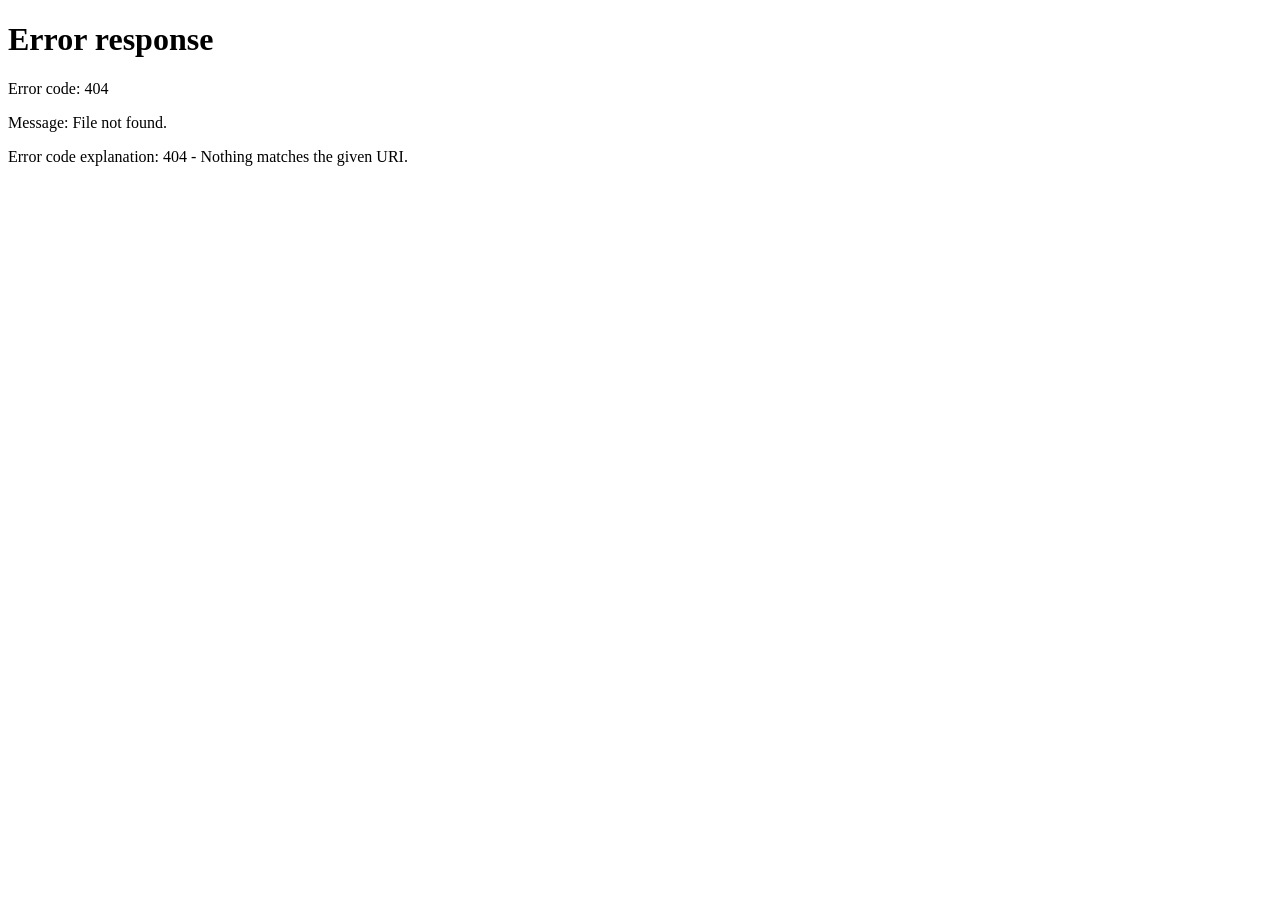
==== home/home.html @ 9489f561 "se ha creado una primera version del simulador" ====
<!DOCTYPE html>
<html lang="en">

<head>
    <meta charset="UTF-8">
    <title>Compass – Home</title>
    <link rel="stylesheet" href="css/home.css">
</head>

<body>

    <!-- HEADER -->
    <header class="top-bar">
        <div class="logo">
            <span class="certiport">CERTIPORT</span>
            <span class="subtitle">A Pearson VUE Business</span>
        </div>

        <div class="user-info">
            👤 <span id="usernameDisplay"></span>
        </div>
    </header>

    <!-- SIDEBAR -->
    <aside class="sidebar">
        <ul>
            <li class="active">🏠 Home</li>
            <li>📝 Manage Exams</li>
            <li>📦 Inventory</li>
            <li>⬆ Updates</li>
            <li>⬇ Import / Export</li>
            <li>⚙ Settings</li>
            <li>✔ System Check</li>
            <li>ℹ About Compass</li>
        </ul>
    </aside>

    <!-- MAIN CONTENT -->
    <main class="content">
        <div class="panel">

            <div class="panel-header">
                <h1>Home</h1>
                <button id="launchExam">Launch an Exam</button>
            </div>

            <hr>

            <section class="section">
                <h3>Exam Updates/System Updates</h3>
                <p>No available updates</p>
            </section>

            <hr>

            <section class="section">
                <h3>Updates Mode</h3>
                <p>Current Mode: <strong>Automatic</strong></p>
                <p>Last Update 2026-02-05 16:13:20</p>
                <p>Next Update 2026-02-06 08:47:00</p>
                <a href="#">Change Update service scheduler settings</a>
            </section>

            <hr>

            <section class="section">
                <h3>Office Compatibility</h3>
                <a href="#">Office Compatibility ⚠</a>
            </section>

        </div>
    </main>


    <!-- FOOTER -->
    <footer>
        <div class="footer-left">
            <span>👤</span>
            <span>🖥</span>
            <span>📶</span>
        </div>

        <div class="footer-center">
            Copyright © 1996–2026 Pearson Education Inc.
            <div class="footer-links">
                <a href="#">Terms</a> |
                <a href="#">Privacy</a> |
                <a href="#">Contact</a>
            </div>
            <a class="close" href="#">Close Window</a>
        </div>

        <div class="footer-right">
            <small>3.2601.22.2</small><br>
            <small>19.0.2.1687</small>
        </div>
    </footer>

    <script src="js/home.js"></script>
</body>

</html>
---- home/css/home.css ----
* {
  margin: 0;
  padding: 0;
  box-sizing: border-box;
  font-family: Arial, sans-serif;
}

body {
  background: #f2f2f2;
}

/* HEADER */
.top-bar {
  position: fixed;
  top: 0;
  left: 0;
  right: 0;
  height: 60px;
  background: #fff;
  border-bottom: 1px solid #ccc;
  display: flex;
  justify-content: space-between;
  align-items: center;
  padding: 0 24px;
  z-index: 1000;
}

.certiport {
  font-size: 22px;
  font-weight: bold;
  color: #007fa3;
}

.subtitle {
  font-size: 11px;
  color: #666;
  display: block;
}

.user-info {
  font-size: 14px;
}

/* SIDEBAR */
.sidebar {
  position: fixed;
  top: 60px;
  bottom: 60px;
  left: 0;
  width: 220px;
  background: #fff;
  border-right: 1px solid #ccc;
}

.sidebar ul {
  list-style: none;
}

.sidebar li {
  padding: 12px 16px;
  cursor: pointer;
  color: #555;
}

.sidebar li.active {
  background: #007fa3;
  color: white;
}

/* CONTENT */
/* CONTENT AREA */
.content {
  margin-left: 220px;
  padding: 80px 20px 80px;
  background: #f2f2f2;
  min-height: 100vh;
}

/* PANEL CENTRAL */
.panel {
  background: #ffffff;
  max-width: 980px;          /* Compass NO es full width */
  margin: 0 auto;
  padding: 25px 30px;
  border: 1px solid #dcdcdc;
}

/* HEADER DEL PANEL */
.panel-header {
  display: flex;
  justify-content: space-between;
  align-items: center;
}

.panel-header h1 {
  font-size: 26px;
  font-weight: normal;
}

/* BOTÓN */
.panel-header button {
  background: #007fa3;
  color: white;
  border: none;
  padding: 8px 16px;
  font-size: 13px;
  border-radius: 2px;
  cursor: pointer;
}

/* SECCIONES */
.section h3 {
  font-size: 15px;
  margin-bottom: 8px;
  font-weight: bold;
}

.section p,
.section a {
  font-size: 13px;
  color: #333;
  margin-bottom: 4px;
}

.section a {
  color: #007fa3;
  text-decoration: none;
}

.section a:hover {
  text-decoration: underline;
}

/* LÍNEAS */
hr {
  border: none;
  border-top: 1px solid #e0e0e0;
  margin: 18px 0;
}

footer {
  position: fixed;
  bottom: 0;
  left: 0;
  right: 0;
  height: 60px;
  background: #007fa3;
  color: white;
  display: flex;
  justify-content: space-between;
  align-items: center;
  padding: 0 20px;
  font-size: 12px;
}

.footer-links a,
.close {
  color: white;
  text-decoration: underline;
  font-size: 11px;
}

/* RESPONSIVE */
@media (max-width: 768px) {
  .content {
    margin-left: 0;
    padding: 80px 10px;
  }

  .panel {
    padding: 20px;
  }

  .panel-header {
    flex-direction: column;
    align-items: flex-start;
    gap: 10px;
  }
}
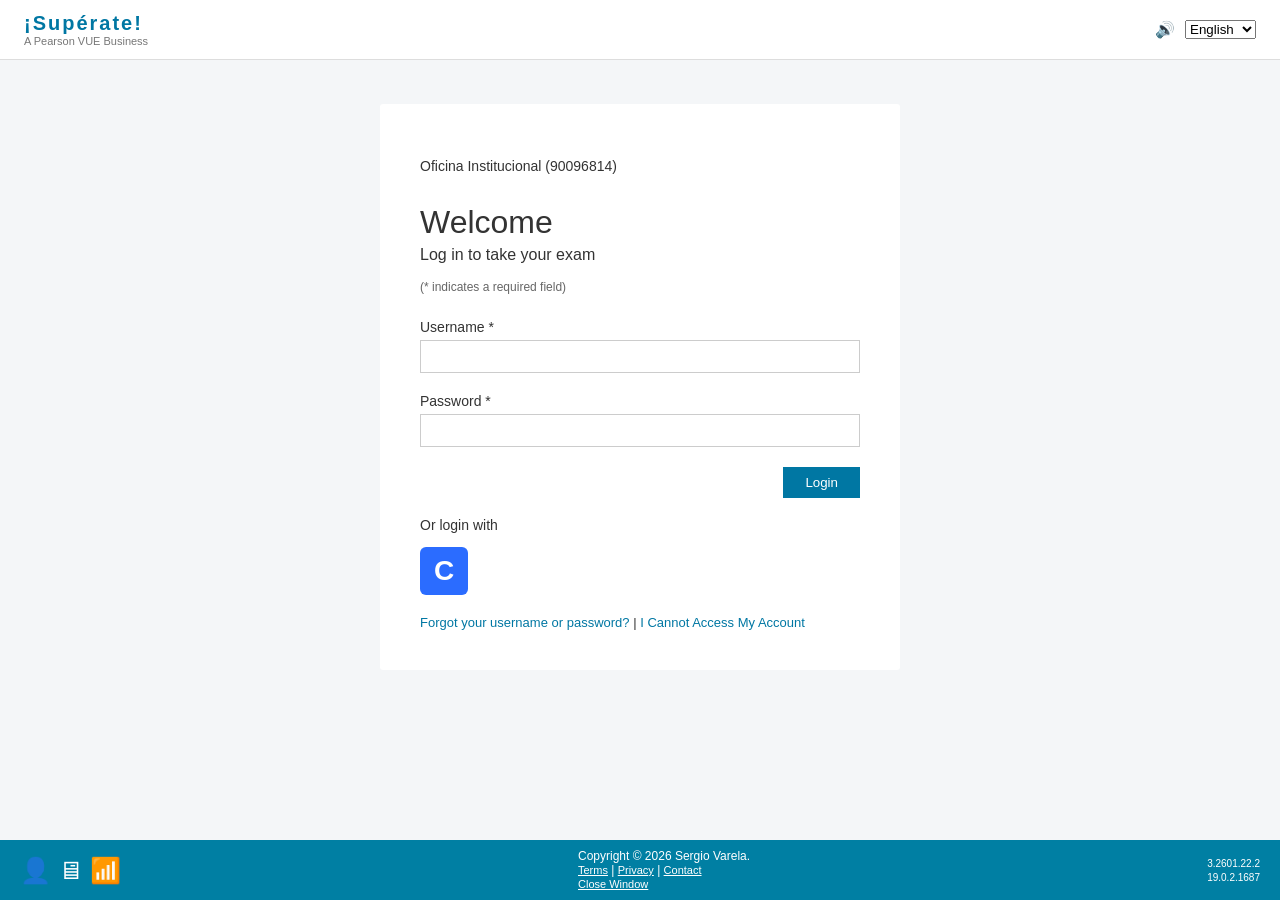
==== commit 94122c2a: "se han agregado nuevos usuarios, se trabajo en la interfaz y se agrego la parte practica" ====
--- a/home/home.html
+++ b/home/home.html
@@ -12,7 +12,7 @@
     <!-- HEADER -->
     <header class="top-bar">
         <div class="logo">
-            <span class="certiport">CERTIPORT</span>
+            <span class="certiport">¡Supérate!</span>
             <span class="subtitle">A Pearson VUE Business</span>
         </div>
 
@@ -24,50 +24,21 @@
     <!-- SIDEBAR -->
     <aside class="sidebar">
         <ul>
-            <li class="active">🏠 Home</li>
-            <li>📝 Manage Exams</li>
-            <li>📦 Inventory</li>
-            <li>⬆ Updates</li>
-            <li>⬇ Import / Export</li>
-            <li>⚙ Settings</li>
-            <li>✔ System Check</li>
-            <li>ℹ About Compass</li>
+            <li class="active" data-section="simulator">Simulator</li>
+            <li data-section="pivot">Pivot Tables</li>
+            <li data-section="lookups">Lookups</li>
+            <li data-section="conditional">Conditional Formating </li>
+            <li data-section="charts">Charts</li>
+            <li data-section="functions">Funtions</li>
+            <li data-section="whatif">What-If-analysis</li>
+            <li data-section="sort">Custom Sort</li>
         </ul>
     </aside>
 
     <!-- MAIN CONTENT -->
     <main class="content">
         <div class="panel">
-
-            <div class="panel-header">
-                <h1>Home</h1>
-                <button id="launchExam">Launch an Exam</button>
-            </div>
-
-            <hr>
-
-            <section class="section">
-                <h3>Exam Updates/System Updates</h3>
-                <p>No available updates</p>
-            </section>
-
-            <hr>
-
-            <section class="section">
-                <h3>Updates Mode</h3>
-                <p>Current Mode: <strong>Automatic</strong></p>
-                <p>Last Update 2026-02-05 16:13:20</p>
-                <p>Next Update 2026-02-06 08:47:00</p>
-                <a href="#">Change Update service scheduler settings</a>
-            </section>
-
-            <hr>
-
-            <section class="section">
-                <h3>Office Compatibility</h3>
-                <a href="#">Office Compatibility ⚠</a>
-            </section>
-
+            <div id="dynamicContent"></div>
         </div>
     </main>
 
@@ -77,11 +48,11 @@
         <div class="footer-left">
             <span>👤</span>
             <span>🖥</span>
-            <span>📶</span>
+            <span>📶</span> 
         </div>
 
         <div class="footer-center">
-            Copyright © 1996–2026 Pearson Education Inc.
+            Copyright © 2026 Sergio Varela.
             <div class="footer-links">
                 <a href="#">Terms</a> |
                 <a href="#">Privacy</a> |
--- a/home/css/home.css
+++ b/home/css/home.css
@@ -38,7 +38,7 @@
 }
 
 .user-info {
-  font-size: 14px;
+  font-size: 20px;
 }
 
 /* SIDEBAR */
@@ -149,8 +149,12 @@
   display: flex;
   justify-content: space-between;
   align-items: center;
-  padding: 0 20px;
+  padding: 20px;
   font-size: 12px;
+}
+
+.footer-left{
+  font-size: 25px;
 }
 
 .footer-links a,
